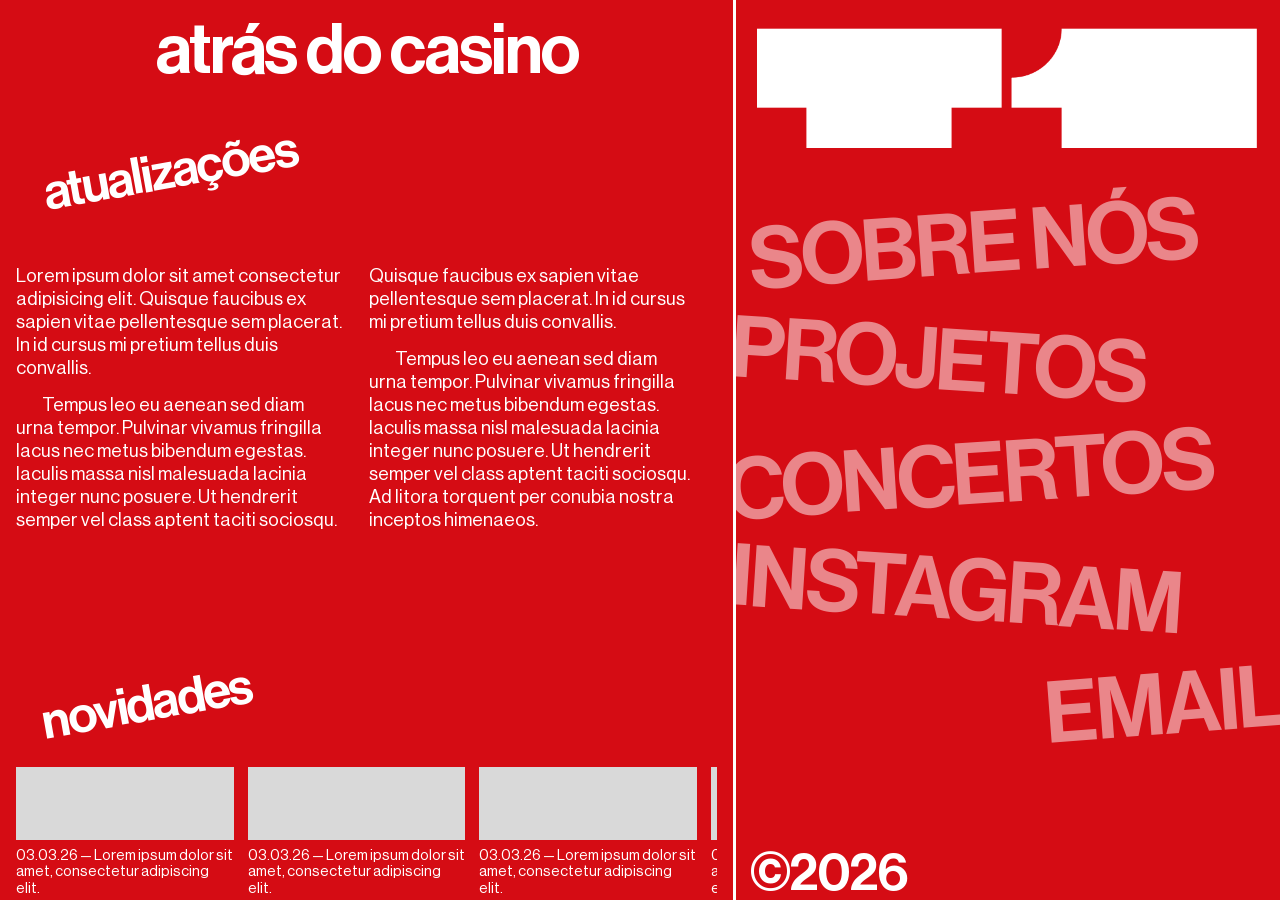
==== index.html @ 8232ab93 "initial commit" ====
<!DOCTYPE html>
<html lang="pt-PT">
<head>
    <meta charset="UTF-8">
    <meta name="viewport" content="width=device-width, initial-scale=1.0">
    <title>T1 Productions</title>
    <link rel="icon" type="image/png" href="assets/icons/faviconAtual.png">
    <link rel="stylesheet" href="styles/styles.css">
</head>
<body>
    <main class="poster">
        <section class="left-panel">
            <h1 class="title">atrás do casino</h1>

            <h2 class="tilt-section tilt-left">atualizações</h2>

            <div class="content-columns">
                <div class="text-column">
                    <p>
                        Lorem ipsum dolor sit amet consectetur adipisicing elit. Quisque faucibus ex sapien vitae pellentesque sem placerat. In id cursus mi pretium tellus
                        duis convallis.
                    </p>
                    <p>
                        Tempus leo eu aenean sed diam urna tempor. Pulvinar vivamus fringilla lacus nec metus bibendum egestas. Iaculis massa nisl malesuada lacinia integer
                        nunc posuere. Ut hendrerit semper vel class aptent taciti sociosqu.
                    </p>
                </div>
                <div class="text-column">
                    <p>
                        Quisque faucibus ex sapien vitae pellentesque sem placerat. In id cursus mi pretium tellus duis convallis.
                    </p>
                    <p>
                        Tempus leo eu aenean sed diam urna tempor. Pulvinar vivamus fringilla lacus nec metus bibendum egestas. Iaculis massa nisl malesuada lacinia integer nunc posuere.
                        Ut hendrerit semper vel class aptent taciti sociosqu. Ad litora torquent per conubia nostra inceptos himenaeos.
                    </p>
                </div>
            </div>

            <div class="news-block">
                <h2 class="tilt-section tilt-subtle">novidades</h2>
                <div class="news-track" aria-label="novidades recentes">
                    <article class="news-item">
                        <div class="news-tile"></div>
                        <p>03.03.26 — Lorem ipsum dolor sit amet, consectetur adipiscing elit.</p>
                    </article>
                    <article class="news-item">
                        <div class="news-tile"></div>
                        <p>03.03.26 — Lorem ipsum dolor sit amet, consectetur adipiscing elit.</p>
                    </article>
                    <article class="news-item">
                        <div class="news-tile"></div>
                        <p>03.03.26 — Lorem ipsum dolor sit amet, consectetur adipiscing elit.</p>
                    </article>
                    <article class="news-item">
                        <div class="news-tile"></div>
                        <p>03.03.26 — Lorem ipsum dolor sit amet, consectetur adipiscing elit.</p>
                    </article>
                    <article class="news-item">
                        <div class="news-tile"></div>
                        <p>03.03.26 — Lorem ipsum dolor sit amet, consectetur adipiscing elit.</p>
                    </article>
                    <article class="news-item">
                        <div class="news-tile"></div>
                        <p>03.03.26 — Lorem ipsum dolor sit amet, consectetur adipiscing elit.</p>
                    </article>
                </div>
            </div>
        </section>

        <section class="right-panel">
            <div class="brand">
                <a href="index.html" aria-label="Ir para página inicial">
                    <img src="assets/icons/T1Icon.png" alt="T1" class="brand-image">
                </a>
            </div>

            <button class="menu-toggle" aria-expanded="false" aria-controls="site-menu" aria-label="Abrir menu">
                <span class="menu-toggle-bar" aria-hidden="true"></span>
            </button>

            <nav id="site-menu" class="menu" aria-label="links principais">
                <a href="html/sobrenos.html" class="menu-item tilt-a">SOBRE NÓS</a>
                <a href="html/projetos.html" class="menu-item tilt-b">PROJETOS</a>
                <a href="html/concertos.html" class="menu-item tilt-c">CONCERTOS</a>
                <a href="https://instagram.com/t1.productions" target="_blank" rel="noopener noreferrer" class="menu-item tilt-d">INSTAGRAM</a>
                <a href="mailto:t1productions.adc@gmail.com" class="menu-item tilt-e">EMAIL</a>
            </nav>

            <footer class="copyright">©2026</footer>
        </section>
    </main>
    <script src="js/main.js"></script>
</body>
</html>
---- styles/styles.css ----
@font-face {
    font-family: "NeueHaasDisplay";
    src: url("../assets/fonts/NeueHaasDisplayMediu.ttf") format("truetype");
    font-weight: 500;
    font-style: normal;
}

@font-face {
    font-family: "NeueHaasDisplayRoman";
    src: url("../assets/fonts/NeueHaasDisplayRoman.ttf") format("truetype");
    font-weight: 400;
    font-style: normal;
}

:root {
    --red: #d50c14;
    --white: #ffffff;
    --soft-gray: #dddddd;
    --divider: rgba(255, 255, 255, 0.7);
}

*,
*::before,
*::after {
    box-sizing: border-box;
}

html,
body {
    margin: 0;
    min-height: 100%;
}

body {
    font-family: "NeueHaasDisplay", "Arial", sans-serif;
    background: var(--red);
    color: var(--white);
    overflow-x: hidden;
    overflow-y: auto;
}

.poster {
    min-height: 100vh;
    min-height: 100svh;
    min-height: 100dvh;
    display: grid;
    grid-template-columns: 57.3% 42.7%;
}

.left-panel,
.right-panel {
    padding: clamp(1.1rem, 2.2vh, 2rem) clamp(0.8rem, 1.4vw, 1rem) 0 clamp(0.8rem, 1.4vw, 1rem);
}

.left-panel {
    display: flex;
    flex-direction: column;
}

.title {
    margin: 0 0 clamp(2.8rem, 9vh, 6rem) 0;
    text-align: center;
    font-size: clamp(2.5rem, 5.4vw, 7.3rem);
    line-height: 0.92;
    letter-spacing: -0.03em;
    font-weight: 500;
}

.tilt-section {
    margin: 0;
    font-size: clamp(2rem, 3.95vw, 4rem);
    letter-spacing: -0.03em;
    font-weight: 500;
    white-space: nowrap;
}

.tilt-left {
    margin-left: clamp(0.7rem, 2.2vw, 3.2rem);
    transform: rotate(-10deg);
    transform-origin: left center;
}

.content-columns {
    margin-top: clamp(1.8rem, 4.5vh, 3.1rem);
    display: grid;
    grid-template-columns: repeat(2, minmax(0, 1fr));
    gap: clamp(0.9rem, 1.3vw, 1.4rem) clamp(1.2rem, 2vw, 2rem);
    max-width: 97%;
}

.text-column {
    display: flex;
    flex-direction: column;
    gap: clamp(0.9rem, 1.45vh, 1.35rem);
}

.text-column p {
    margin: 0;
    font-family: "NeueHaasDisplayRoman", "Arial", sans-serif;
    font-size: clamp(1.16rem, 1.38vw, 1.6rem);
    line-height: 1.24;
}

.text-column p:nth-child(2) {
    text-indent: clamp(1.1rem, 2vw, 2rem);
}

.news-block {
    margin-top: auto;
    padding-top: clamp(1rem, 2.2vh, 1.8rem);
}

.tilt-subtle {
    margin-left: clamp(0.8rem, 2vw, 2.2rem);
    margin-bottom: clamp(0.8rem, 1.6vh, 1.1rem);
    transform: rotate(-10deg);
    transform-origin: left center;
}

.news-track {
    display: flex;
    gap: clamp(0.8rem, 1.1vw, 1.1rem);
    overflow-x: auto;
    overflow-y: hidden;
    scroll-snap-type: x mandatory;
    padding-bottom: 0.2rem;
}

.news-item {
    min-width: clamp(13.5rem, 17vw, 18.5rem);
    scroll-snap-align: start;
}

.news-tile {
    width: 100%;
    height: clamp(3rem, 8.1vh, 6rem);
    background: #d9d9d9;
}

.news-item p {
    margin: 0.5rem 0 0;
    font-family: "NeueHaasDisplayRoman", "Arial", sans-serif;
    font-size: clamp(0.85rem, 1.15vw, 1.5rem);
    line-height: 1.1;
}

.right-panel {
    position: relative;
    overflow-x: hidden;
    overflow-y: visible;
    display: flex;
    flex-direction: column;
}

.right-panel::before {
    content: "";
    position: absolute;
    left: 0;
    top: 0;
    bottom: 0;
    width: 3px;
    background: #ffffff;
    z-index: 4;
    pointer-events: none;
}

.brand {
    width: 100%;
    max-width: none;
    margin: 0 auto clamp(1.6rem, 5vh, 4.5rem) auto;
    padding: 0 clamp(0.1rem, 0.7vw, 0.45rem);
}

.brand-image {
    width: 100%;
    height: auto;
    display: block;
}

.menu-toggle {
    display: none;
    border: 2px solid #ffffff;
    background: transparent;
    color: #ffffff;
    width: 3.2rem;
    height: 3.2rem;
    border-radius: 0;
    padding: 0;
    align-items: center;
    justify-content: center;
    cursor: pointer;
}

.menu-toggle-bar,
.menu-toggle-bar::before,
.menu-toggle-bar::after {
    display: block;
    width: 1.55rem;
    height: 2px;
    background: #ffffff;
    transition: transform 180ms ease, opacity 180ms ease;
    content: "";
}

.menu-toggle-bar {
    position: relative;
}

.menu-toggle-bar::before {
    position: absolute;
    top: -0.5rem;
    left: 0;
}

.menu-toggle-bar::after {
    position: absolute;
    top: 0.5rem;
    left: 0;
}

.menu-toggle[aria-expanded="true"] .menu-toggle-bar {
    transform: rotate(45deg);
}

.menu-toggle[aria-expanded="true"] .menu-toggle-bar::before {
    transform: rotate(90deg) translateX(0.5rem);
}

.menu-toggle[aria-expanded="true"] .menu-toggle-bar::after {
    opacity: 0;
}

.menu {
    margin-top: 0.2rem;
    margin-left: clamp(-1.45rem, -1.8vw, -0.65rem);
    display: flex;
    flex-direction: column;
    gap: clamp(1.95rem, 3.3vh, 2.9rem);
    position: relative;
    z-index: 2;
}

.menu-item {
    color: var(--white);
    text-decoration: none;
    font-size: clamp(2.55rem, 6.7vw, 6.3rem);
    letter-spacing: -0.035em;
    line-height: 0.98;
    font-weight: 500;
    width: fit-content;
    opacity: 0.5;
    transition: opacity 160ms ease;
}

.menu-item:hover,
.menu-item:focus-visible,
.menu-item.is-active {
    opacity: 1;
}

.menu-item.is-active {
    text-decoration: underline;
    text-decoration-thickness: 0.08em;
    text-underline-offset: 0.11em;
}

.tilt-a {
    transform: rotate(-4.03deg);
    margin-left: clamp(1rem, 1.8vw, 1.8rem);
}

.tilt-b {
    transform: rotate(3.69deg);
    margin-left: 0.25rem;
}

.tilt-c {
    transform: rotate(-3.74deg);
}

.tilt-d {
    transform: rotate(3.69deg);
    margin-left: 0.2rem;
}

.tilt-e {
    transform: rotate(-4.35deg);
    align-self: flex-end;
    margin-right: -1.1rem;
}

.copyright {
    margin-top: auto;
    font-size: clamp(2.3rem, 4.1vw, 4.2rem);
    line-height: 1;
    font-weight: 500;
    letter-spacing: -0.03em;
    position: relative;
    z-index: 2;
}

@media (max-width: 1100px) {
    .poster {
        min-height: 100vh;
        grid-template-columns: 1fr;
    }

    .left-panel {
        padding-top: clamp(4.5rem, 9vh, 5.5rem);
        overflow-x: hidden;
    }

    .right-panel {
        border: 0;
        min-height: 0;
        padding: 0;
        overflow: visible;
    }

    .right-panel::before {
        display: none;
    }

    .brand,
    .copyright {
        display: none;
    }

    .menu-toggle {
        display: inline-flex;
        margin: 0;
        position: fixed;
        top: 1rem;
        right: 1rem;
        z-index: 20;
    }

    .menu {
        position: fixed;
        top: 4.8rem;
        left: 0;
        right: 0;
        width: 100%;
        margin: 0;
        padding: 1rem 1rem 1.25rem;
        background: var(--red);
        border-top: 2px solid #ffffff;
        border-bottom: 2px solid #ffffff;
        max-height: calc(100dvh - 4.8rem);
        overflow-y: auto;
        opacity: 0;
        pointer-events: none;
        gap: 1.1rem;
        transform: translateY(-0.8rem);
        transition: opacity 180ms ease, transform 180ms ease;
        z-index: 18;
    }

    .menu.is-open {
        opacity: 1;
        transform: translateY(0);
        pointer-events: auto;
    }

    .menu-item {
        width: 100%;
        font-size: clamp(2.2rem, 10.2vw, 4.4rem);
        line-height: 1;
    }

    .tilt-a,
    .tilt-b,
    .tilt-c,
    .tilt-d,
    .tilt-e {
        transform: rotate(0deg);
        margin-left: 0;
        margin-right: 0;
        align-self: flex-start;
    }

    .title {
        margin-left: 0;
        margin-bottom: 3.2rem;
        font-size: clamp(2rem, 12vw, 4.2rem);
        line-height: 0.98;
        overflow-wrap: anywhere;
    }

    .content-columns {
        grid-template-columns: 1fr;
        max-width: 100%;
    }

    .text-column p:nth-child(2) {
        text-indent: 1.2rem;
    }

    .text-column p,
    .news-item p {
        overflow-wrap: anywhere;
        word-break: break-word;
    }

    .tilt-section {
        white-space: normal;
        overflow-wrap: anywhere;
    }

    .tilt-left,
    .tilt-subtle {
        transform: rotate(0deg);
        margin-left: 0;
    }

    .news-item {
        min-width: 14rem;
    }
}
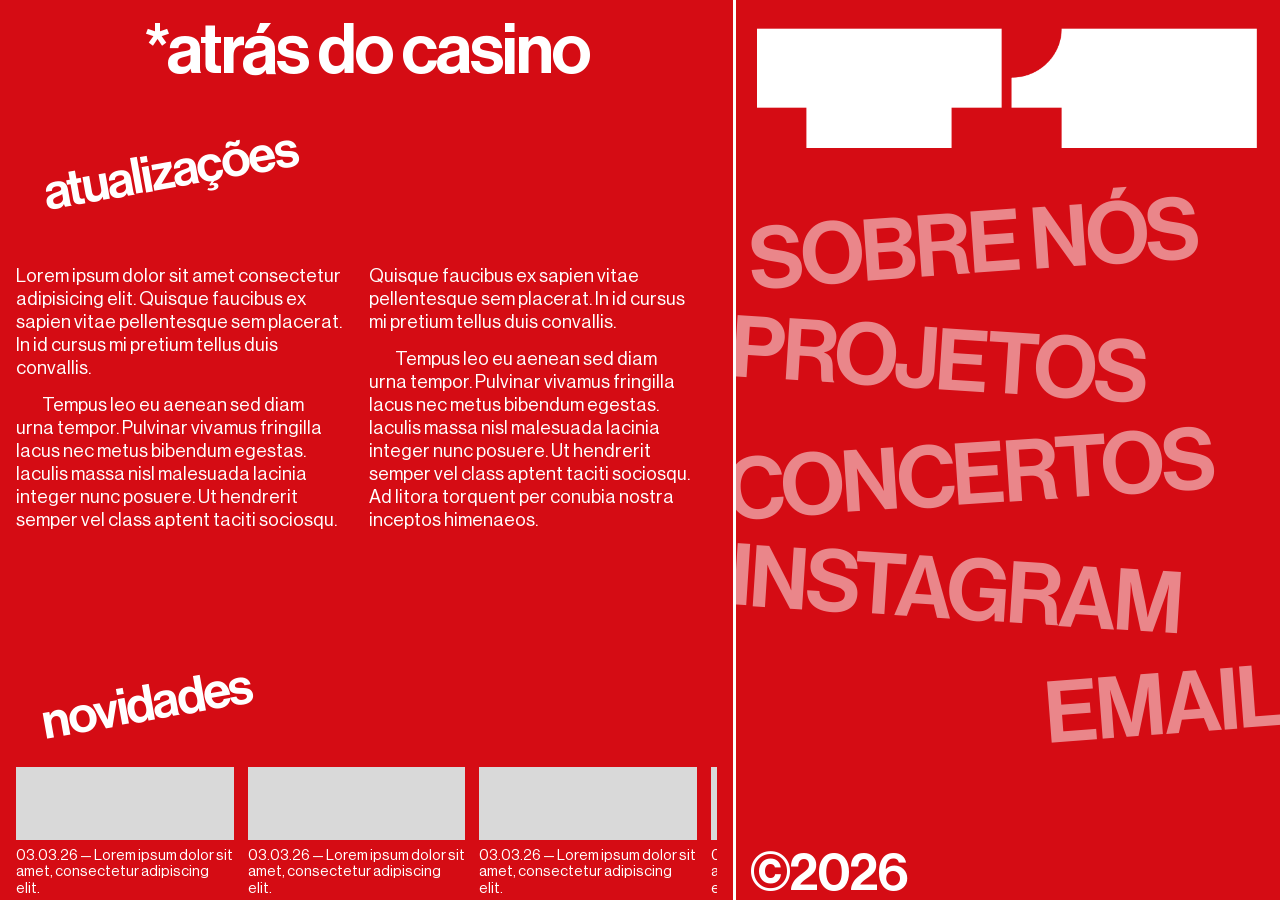
==== commit fa088964: "minor text change" ====
--- a/index.html
+++ b/index.html
@@ -10,7 +10,7 @@
 <body>
     <main class="poster">
         <section class="left-panel">
-            <h1 class="title">atrás do casino</h1>
+            <h1 class="title">*atrás do casino</h1>
 
             <h2 class="tilt-section tilt-left">atualizações</h2>
 
--- a/styles/styles.css
+++ b/styles/styles.css
@@ -321,7 +321,17 @@
         display: none;
     }
 
-    .brand,
+    .brand {
+        display: block;
+        position: fixed;
+        top: 1rem;
+        left: 1rem;
+        width: clamp(6.5rem, 26vw, 9rem);
+        margin: 0;
+        padding: 0;
+        z-index: 20;
+    }
+
     .copyright {
         display: none;
     }
